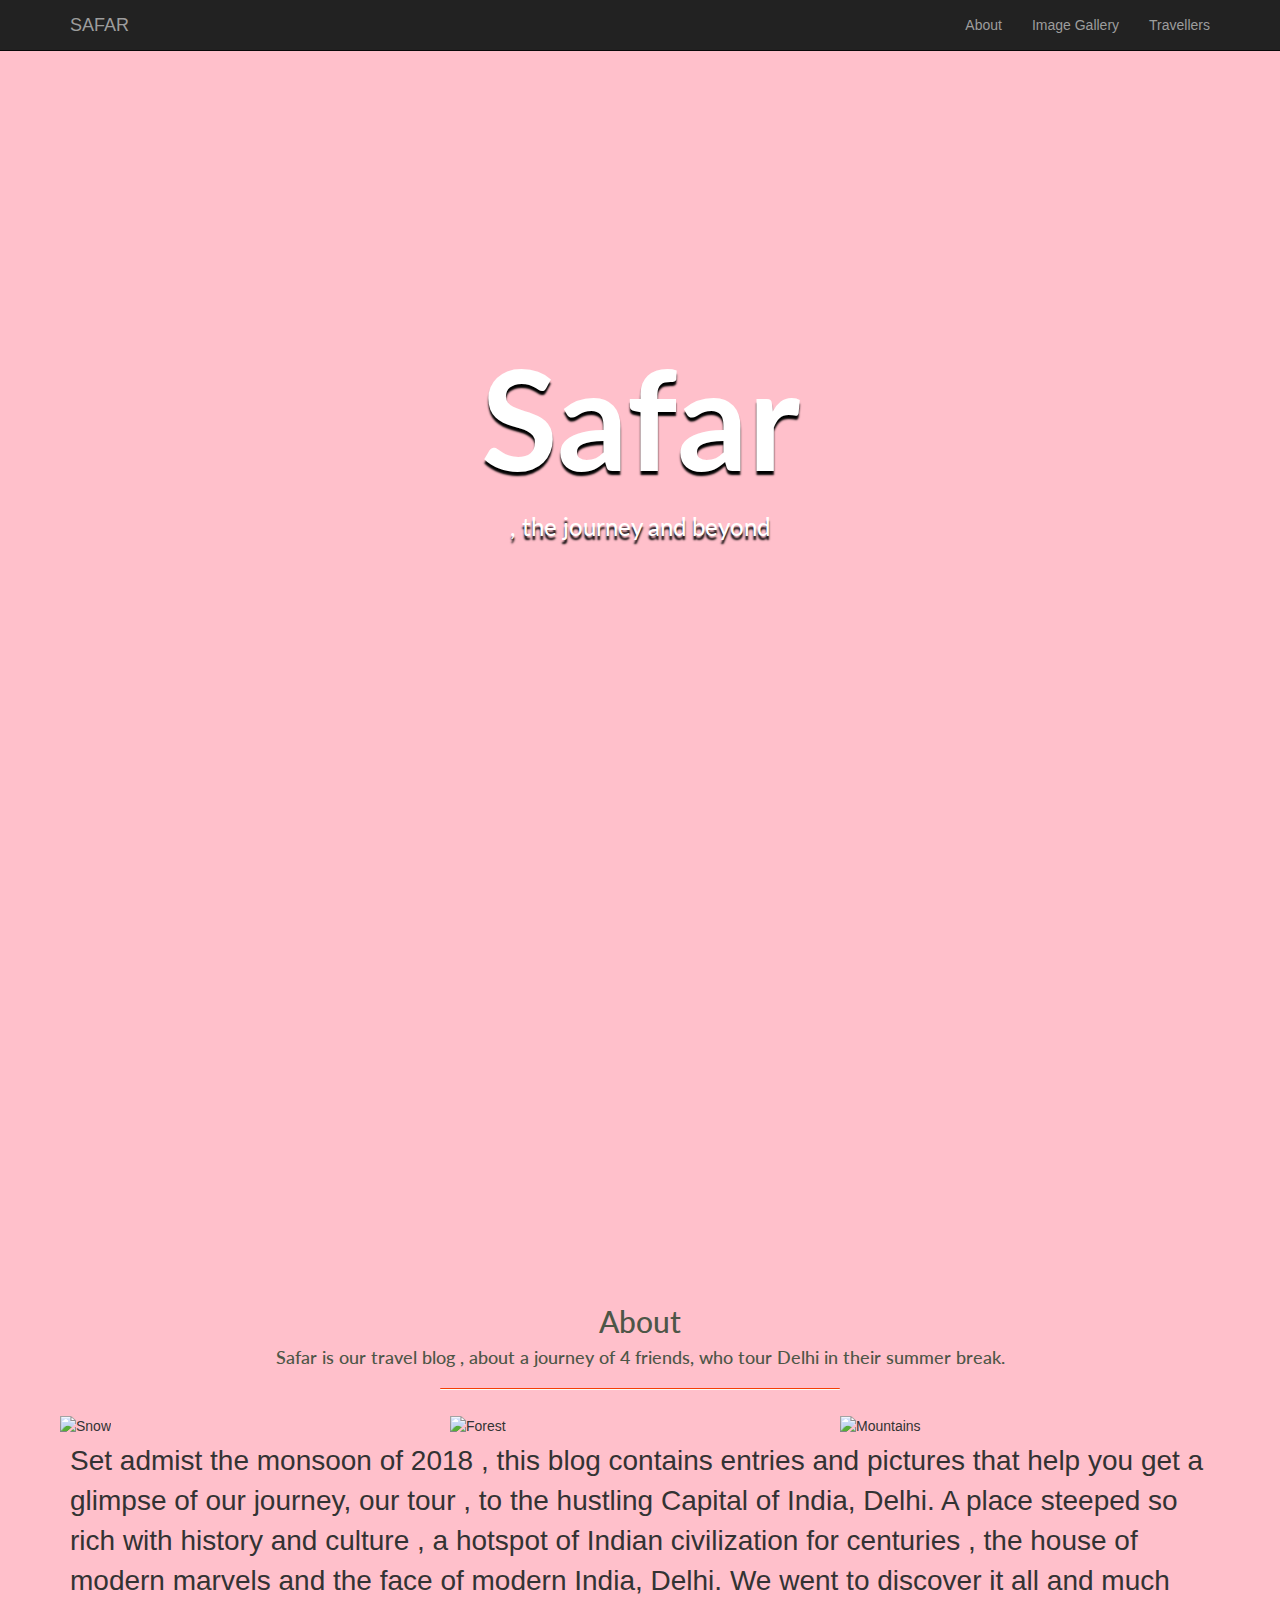
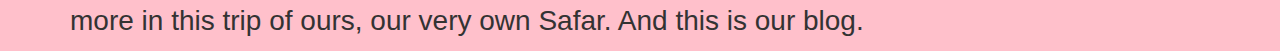
==== index.html @ 2ce1d803 "initial commit" ====
<!DOCTYPE html>
<html>
<head>
	<meta charset="utf-8">
	<title>Safar-The Delhi Trip</title>
	<link href="https://fonts.googleapis.com/css?family=Lato" rel="stylesheet">
	<link rel="stylesheet" type="text/css" href="bootstrap.css">
	<link rel="stylesheet" type="text/css" href="index.css">
	<link rel="stylesheet" href="https://use.fontawesome.com/releases/v5.0.8/css/all.css" integrity="sha384-3AB7yXWz4OeoZcPbieVW64vVXEwADiYyAEhwilzWsLw+9FgqpyjjStpPnpBO8o8S" crossorigin="anonymous">
	 <style>
	.parallax {
    background: url("Photos/rana-sawalha-364253-unsplash.jpg");
    height: 1000px;
    background-attachment: fixed;
    background-position: center;
    background-repeat: no-repeat;
    background-size: cover;
	}
	</style> 
</head>
<body>
<nav class="navbar navbar-inverse navbar-fixed-top">
<div class="container">
	<div class="navbar-header">
		 <button type="button" class="navbar-toggle collapsed" data-toggle="collapse" data-target="#bs-example-navbar-collapse-1" aria-expanded="false">
        <span class="sr-only">Toggle navigation</span>
        <span class="icon-bar"></span>
        <span class="icon-bar"></span>
        <span class="icon-bar"></span>
      </button>
		<a href="#" class="navbar-brand"><i class="fas fa-plane"></i> SAFAR</a>
	</div>
	<div class="collapse navbar-collapse" id="bs-example-navbar-collapse-1">	
		<ul class="nav navbar-nav navbar-right">
			<li><a href="#">About</a></li>
			<li><a href="imagegrid.html">Image Gallery</a></li>
			<li><a href="travellers.html">Travellers</a></li>
		</ul>
	</div>
	</div>
	</nav>
	<div class="parallax">
		<div id="content">
		<h1>Safar</h1>
		<h3>, the journey and beyond</h3>

		</div>
	</div>
<div class="container">
	<div class="row">
		<div class="col-lg-12">
		<div id="content1">
			<h2>About</h2>
			
			<h4>Safar is our travel blog , about a journey of 4 friends, who tour Delhi in their summer break.</h4>
			</div>
			<hr>
			

			 <div class="row">
  <div class="column">
    <img src="Photos/fancycrave-165865-unsplash.jpg" alt="Snow" style="width:100%">
  </div>
  <div class="column">
    <img src="Photos/fancycrave-211540-unsplash.jpg" alt="Forest" style="width:100%">
  </div>
  <div class="column">
    <img src="Photos/fancycrave-165862-unsplash.jpg" alt="Mountains" style="width:100%">
  </div>
</div> 

				<p>


				Set admist the monsoon of 2018 , this blog contains entries and pictures that help you get a glimpse of our journey, our tour , to the hustling Capital of India, Delhi. A place steeped so rich with history and culture , a hotspot of Indian civilization for centuries , the house of modern marvels and the face of modern India, Delhi. 

				We went to discover it all and much more in this trip of ours, our very own Safar. And this is our blog.
				</p>
		
	</div>
</div>





<script
			  src="https://code.jquery.com/jquery-3.3.1.min.js"
			  integrity="sha256-FgpCb/KJQlLNfOu91ta32o/NMZxltwRo8QtmkMRdAu8="
			  crossorigin="anonymous"></script>
<script type="text/javascript" src="https://maxcdn.bootstrapcdn.com/bootstrap/3.3.7/js/bootstrap.min.js"></script>
</body>
</html>
---- index.css ----
#content
{
	text-align: center;
	padding-top: 25%;
	color:white;
	font-family: Lato;
	text-shadow: 0px 4px 2px black;
}
body
{
	background-color: pink;
	background-size:cover ;
	background-repeat: none;
	height: 100%;
	background-attachment: fixed;
}
h1
{
	font-weight: 700;
	font-size:10em;
}
hr
{
	width:400px;
	border-top: 1px solid #f53d06;
	border-bottom:1px solid #f8fff8;
	border-radius:4px; 
}
html
{
	height: 100%;
}
#arrow
{
	font-size:5em;
}
p
{
	font-size:2em;
}
#content1
{
	text-align: center;
	padding-top: 25%;
	color:#4d5647;
	font-family: Lato;
	font-size:2em;
}
.row {
  display: flex;
}

.column {
  flex: 33.33%;
  padding: 5px;
}
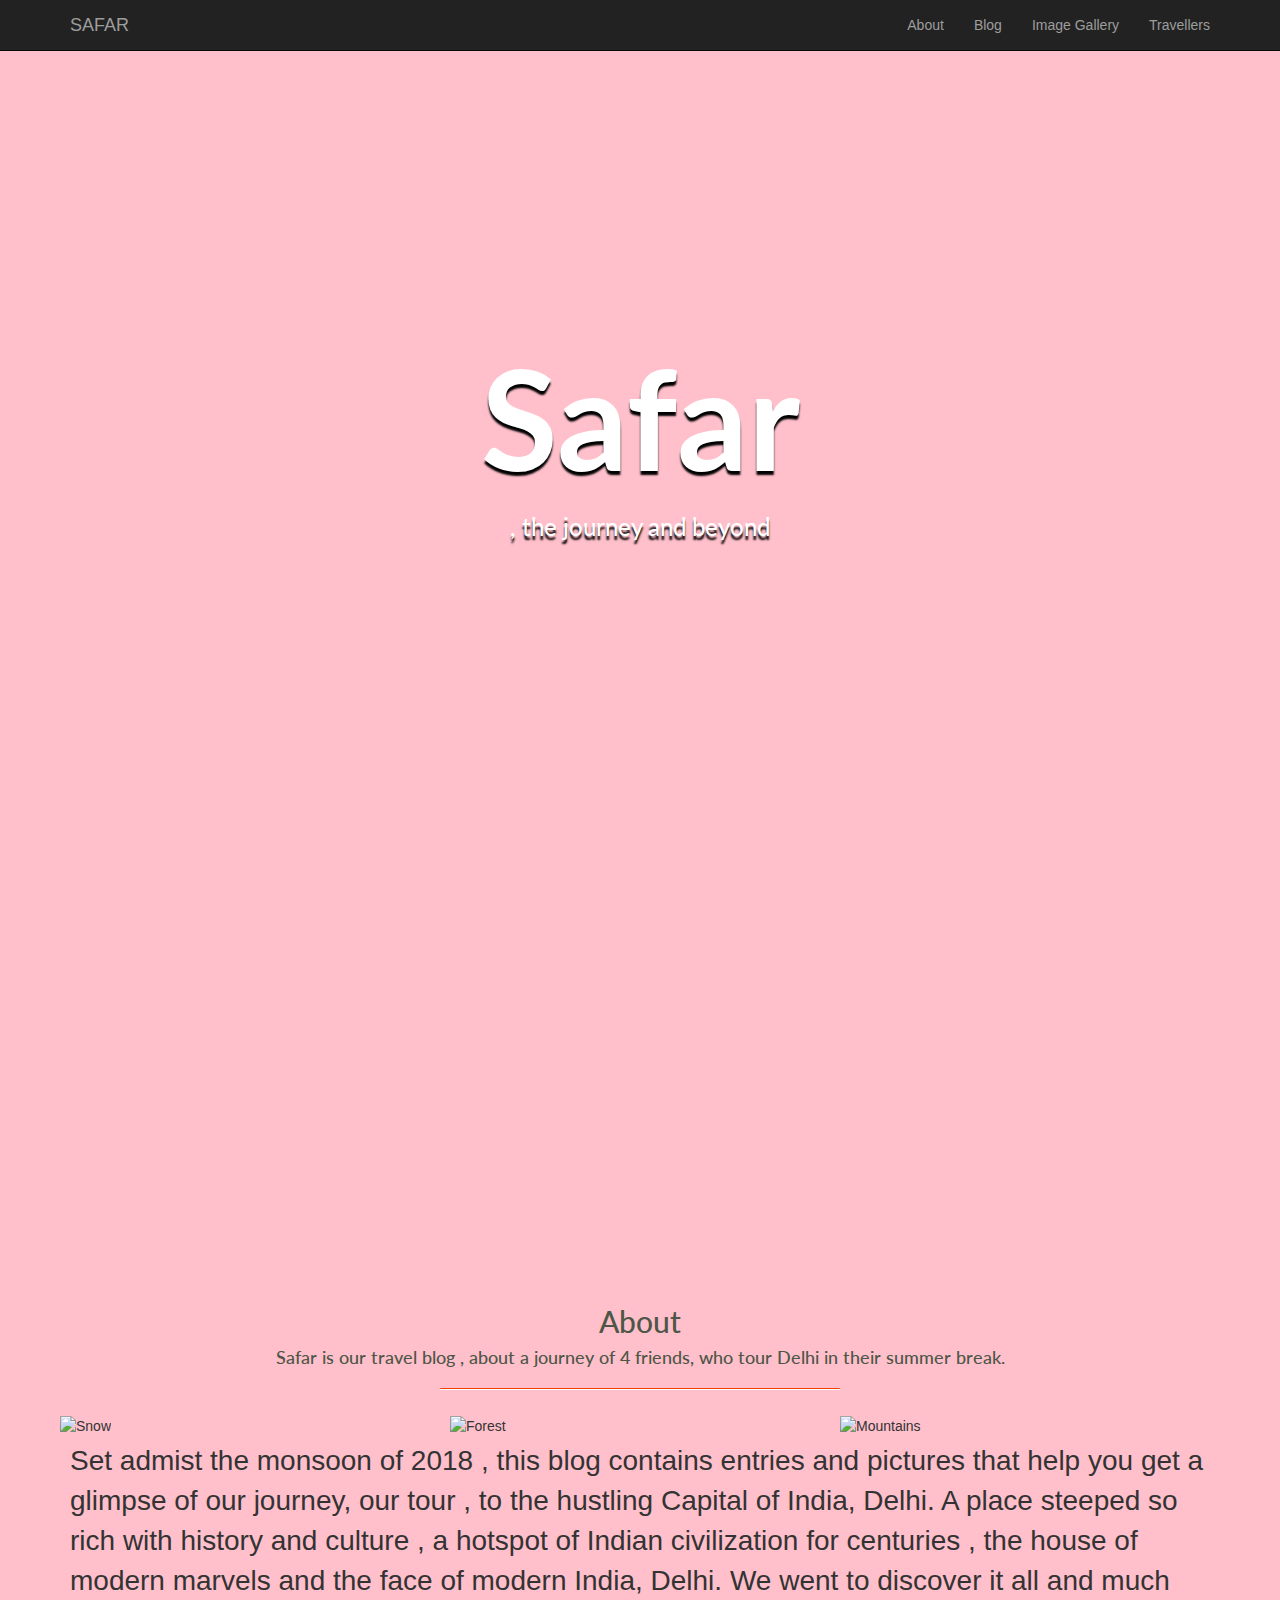
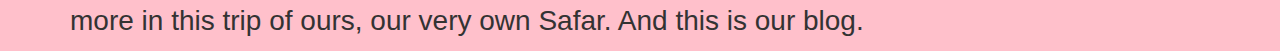
==== commit 93331eb5: "Merge pull request #2 from alekh42/master" ====
--- a/index.html
+++ b/index.html
@@ -33,8 +33,10 @@
 	<div class="collapse navbar-collapse" id="bs-example-navbar-collapse-1">	
 		<ul class="nav navbar-nav navbar-right">
 			<li><a href="#">About</a></li>
+			<li><a href="blog.html">Blog</a></li>
 			<li><a href="imagegrid.html">Image Gallery</a></li>
 			<li><a href="travellers.html">Travellers</a></li>
+
 		</ul>
 	</div>
 	</div>
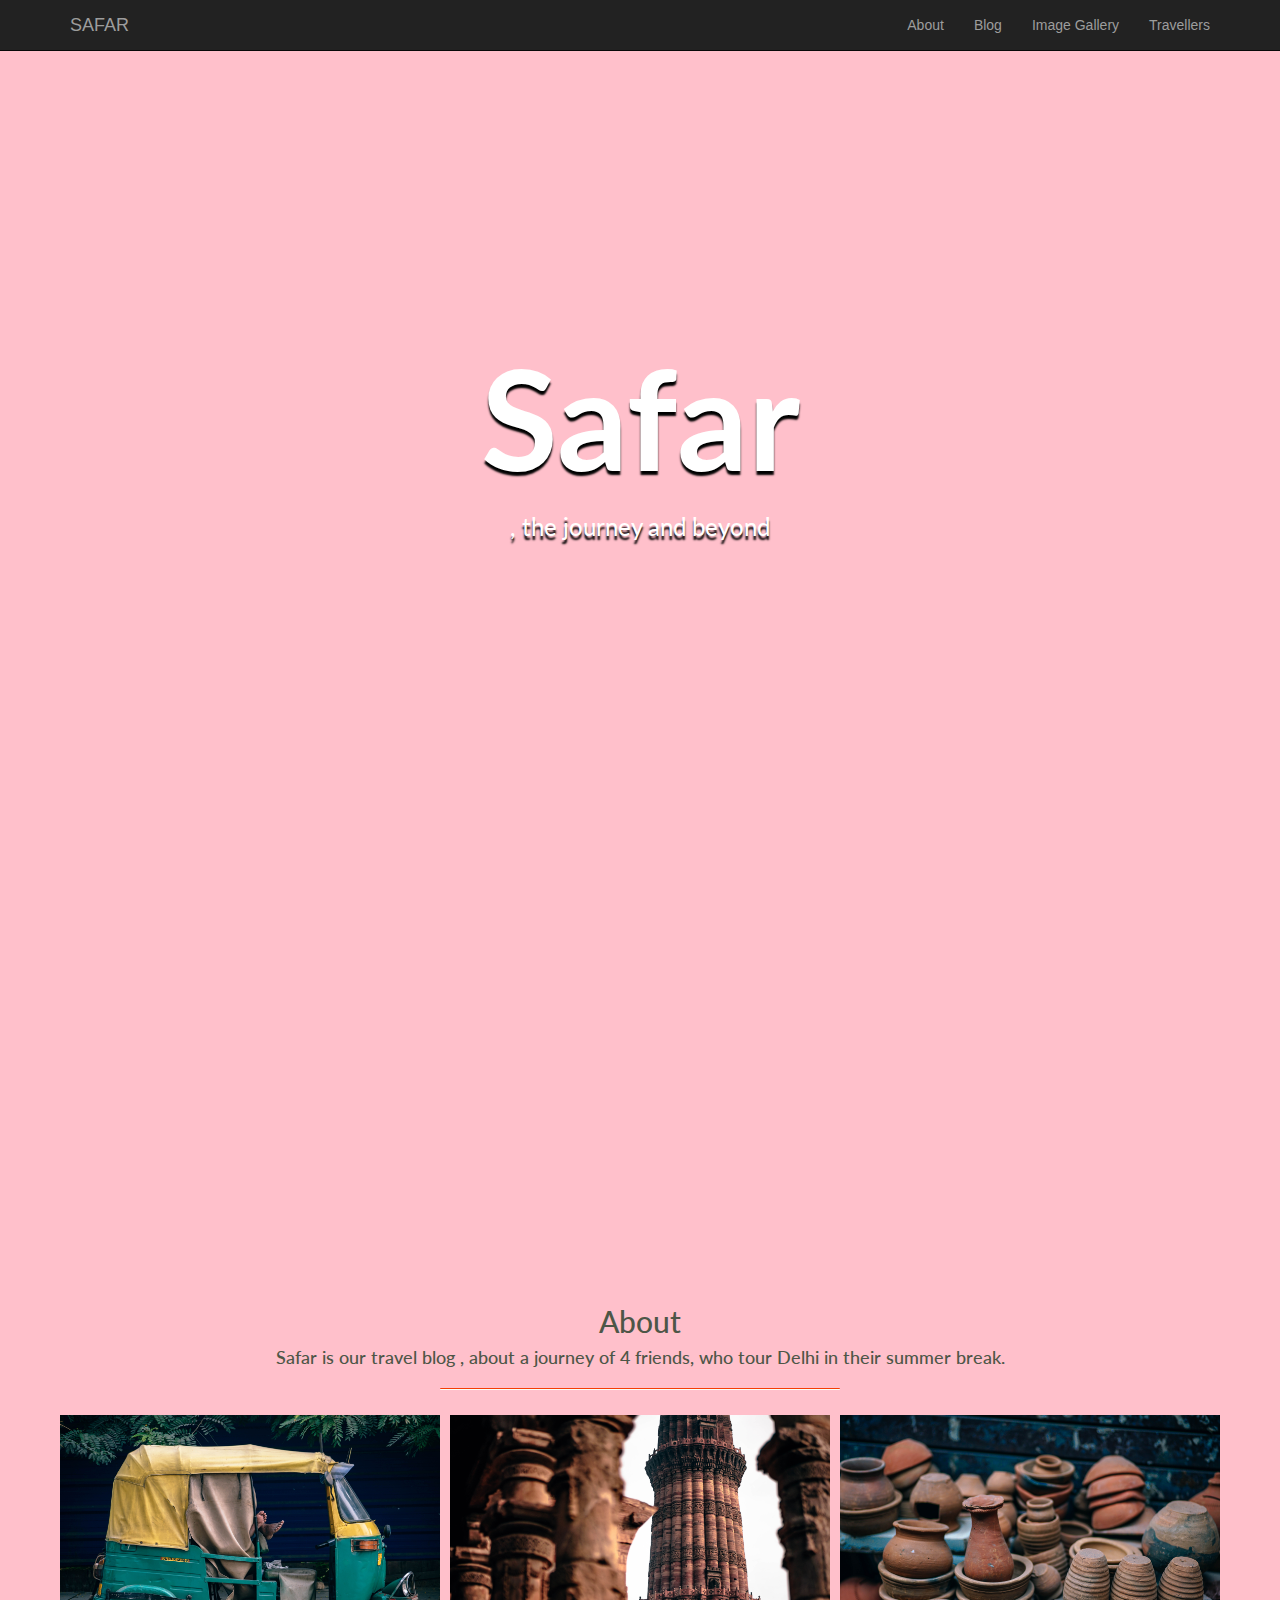
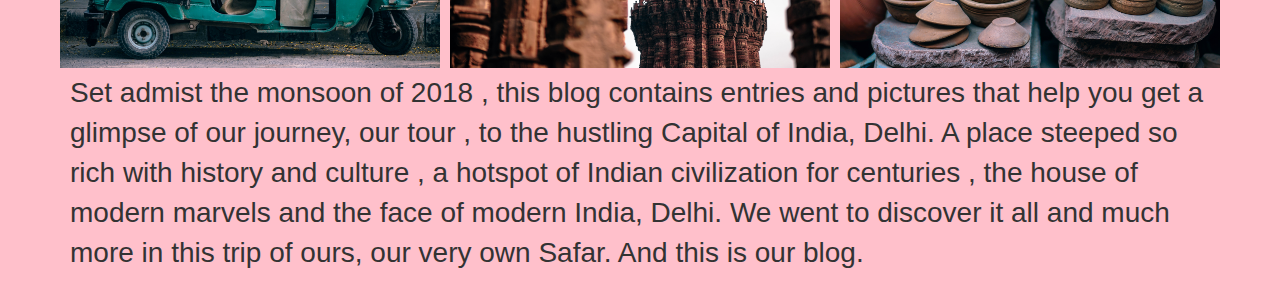
==== commit aa3f089b: "added all things to make it look presentable" ====
--- a/index.html
+++ b/index.html
@@ -28,11 +28,11 @@
         <span class="icon-bar"></span>
         <span class="icon-bar"></span>
       </button>
-		<a href="#" class="navbar-brand"><i class="fas fa-plane"></i> SAFAR</a>
+		<a href="index.html" class="navbar-brand"><i class="fas fa-plane"></i> SAFAR</a>
 	</div>
 	<div class="collapse navbar-collapse" id="bs-example-navbar-collapse-1">	
 		<ul class="nav navbar-nav navbar-right">
-			<li><a href="#">About</a></li>
+			<li><a href="index.html">About</a></li>
 			<li><a href="blog.html">Blog</a></li>
 			<li><a href="imagegrid.html">Image Gallery</a></li>
 			<li><a href="travellers.html">Travellers</a></li>
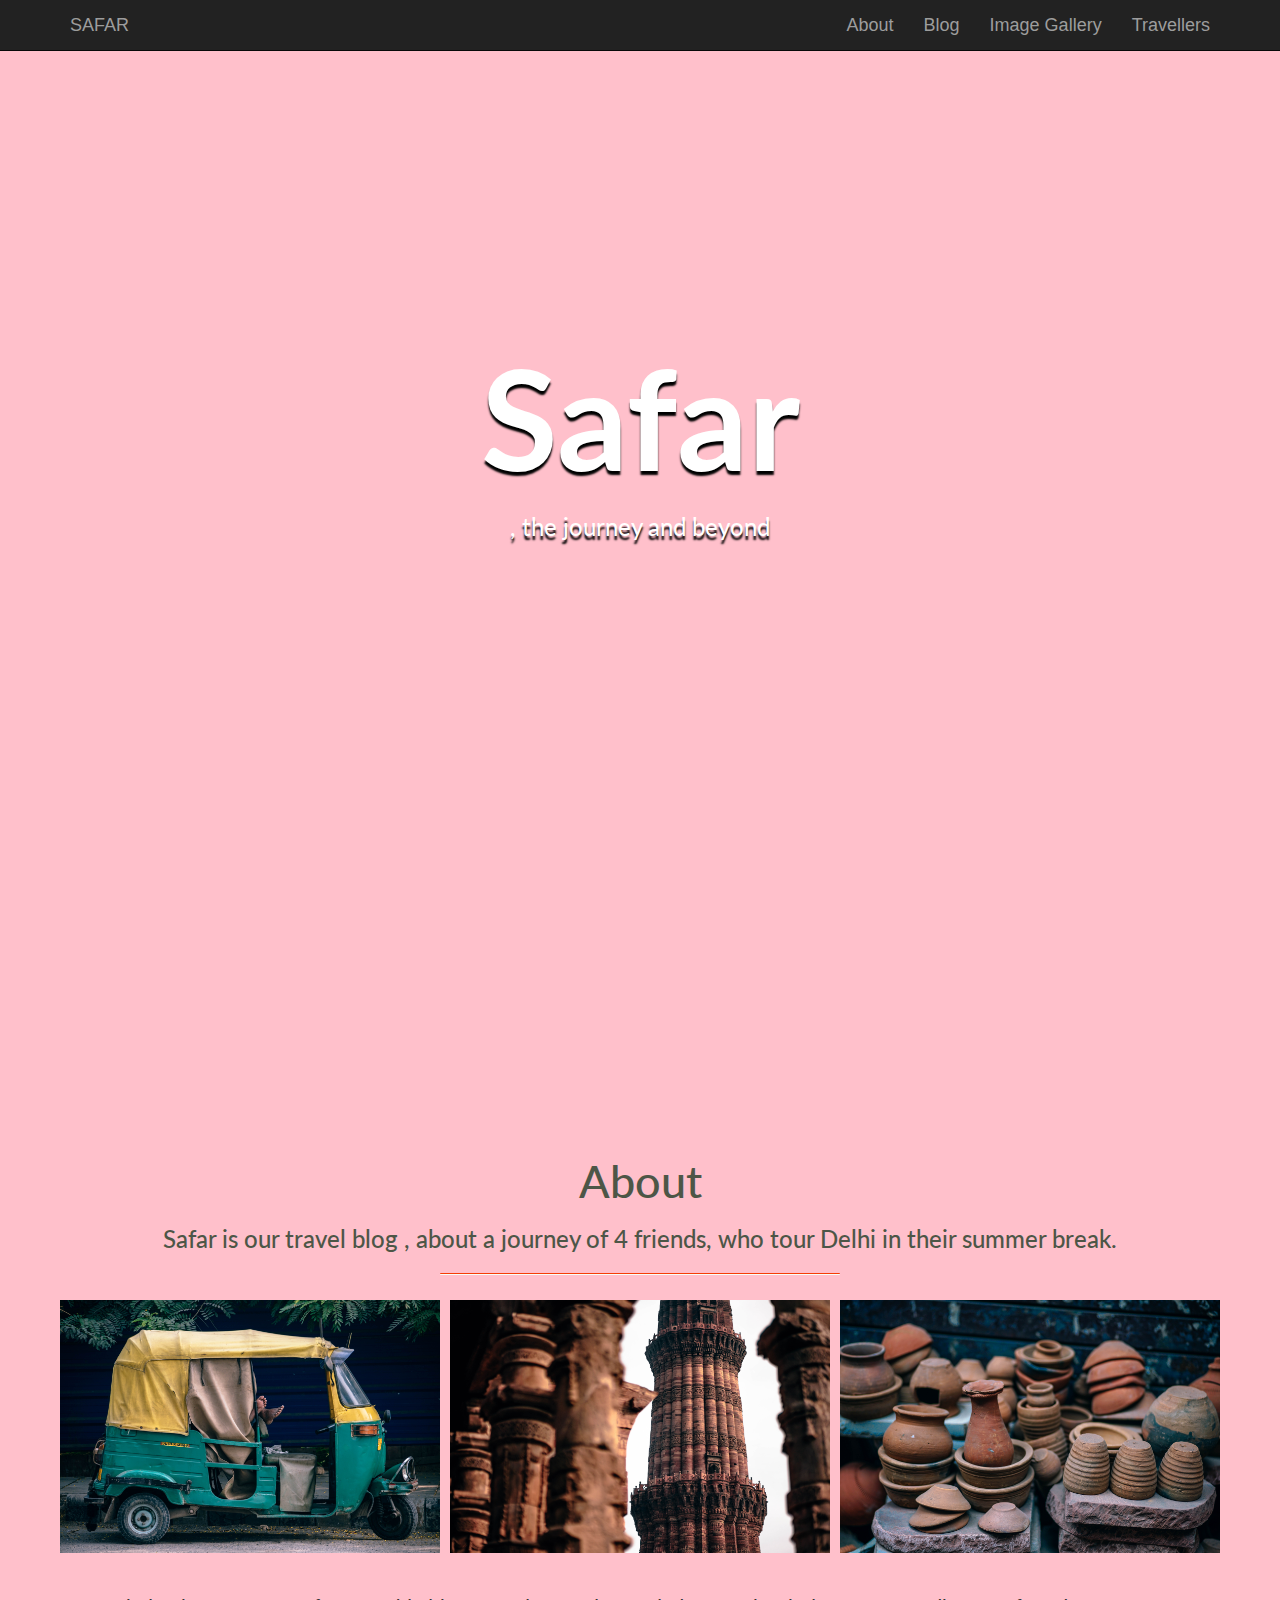
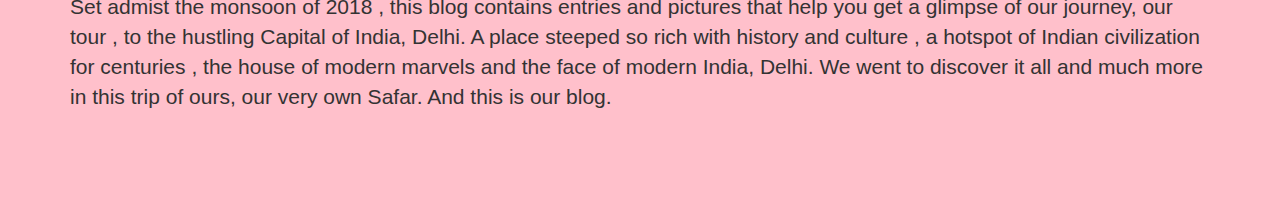
==== commit b11172cc: "almost ready" ====
--- a/index.html
+++ b/index.html
@@ -2,6 +2,7 @@
 <html>
 <head>
 	<meta charset="utf-8">
+	<link rel="shortcut icon" href="Photos/pen.png">
 	<title>Safar-The Delhi Trip</title>
 	<link href="https://fonts.googleapis.com/css?family=Lato" rel="stylesheet">
 	<link rel="stylesheet" type="text/css" href="bootstrap.css">
@@ -54,7 +55,7 @@
 		<div id="content1">
 			<h2>About</h2>
 			
-			<h4>Safar is our travel blog , about a journey of 4 friends, who tour Delhi in their summer break.</h4>
+			<h3>Safar is our travel blog , about a journey of 4 friends, who tour Delhi in their summer break.</h3>
 			</div>
 			<hr>
 			
--- a/index.css
+++ b/index.css
@@ -19,6 +19,11 @@
 	font-weight: 700;
 	font-size:10em;
 }
+
+h2{
+	font-size: 45px;
+}
+
 hr
 {
 	width:400px;
@@ -30,18 +35,24 @@
 {
 	height: 100%;
 }
+
+li{
+	font-size: 18px;
+}
 #arrow
 {
 	font-size:5em;
 }
 p
 {
-	font-size:2em;
+	font-size:1.5em;
+	padding-top: 3%;
+	padding-bottom: 7%;
 }
 #content1
 {
 	text-align: center;
-	padding-top: 25%;
+	padding-top: 12%;
 	color:#4d5647;
 	font-family: Lato;
 	font-size:2em;
